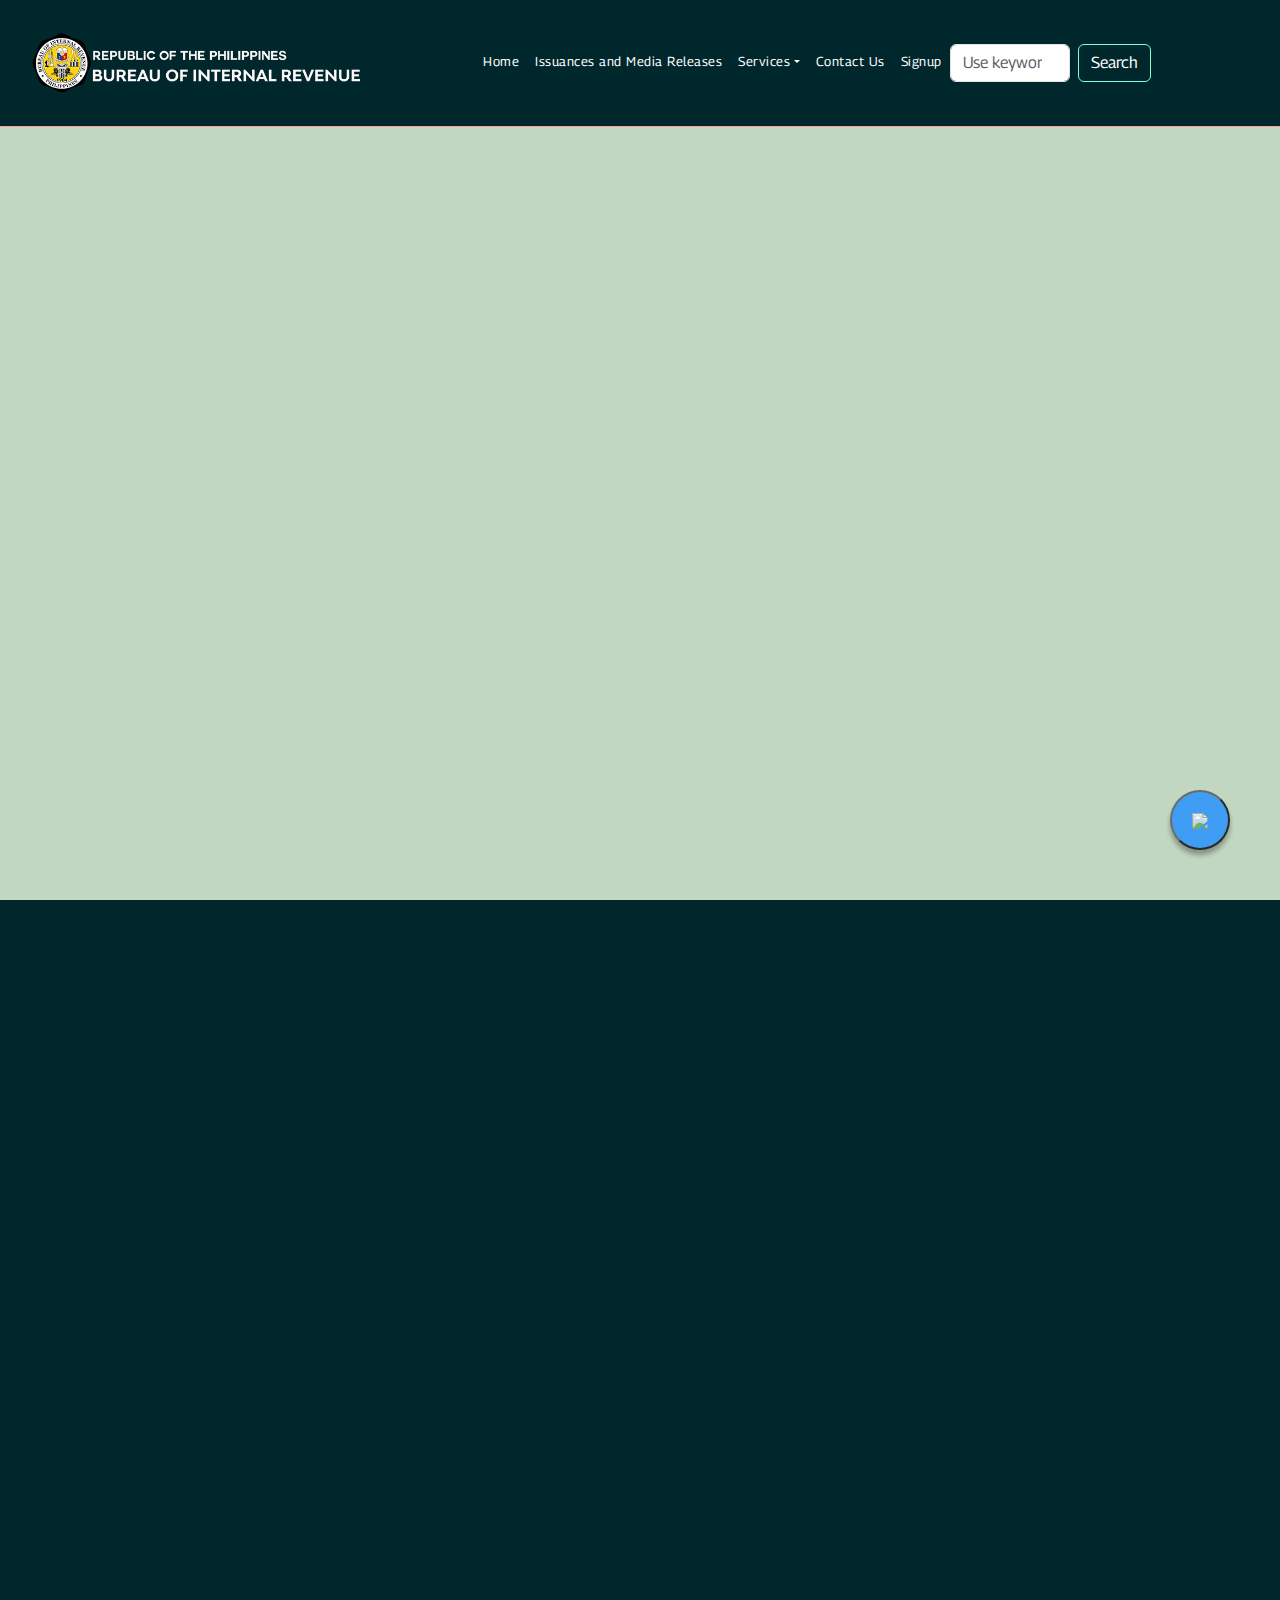
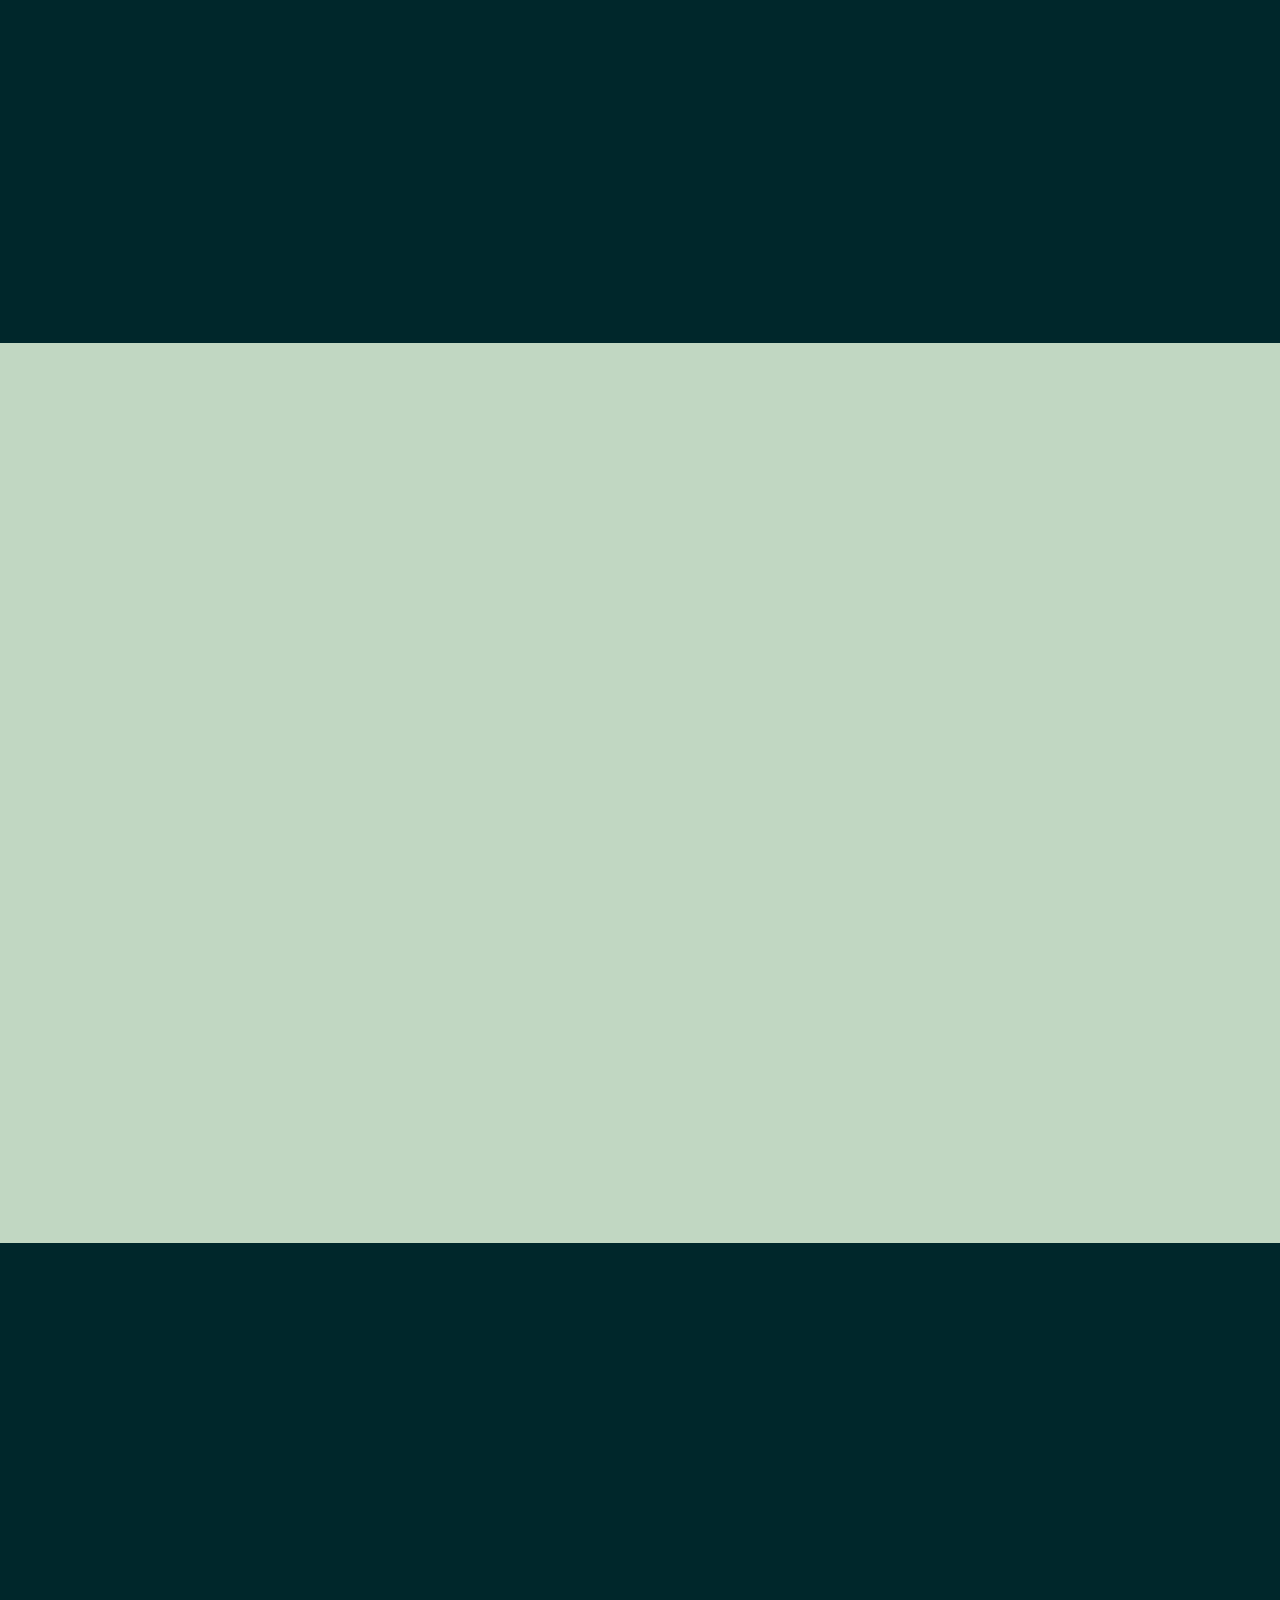
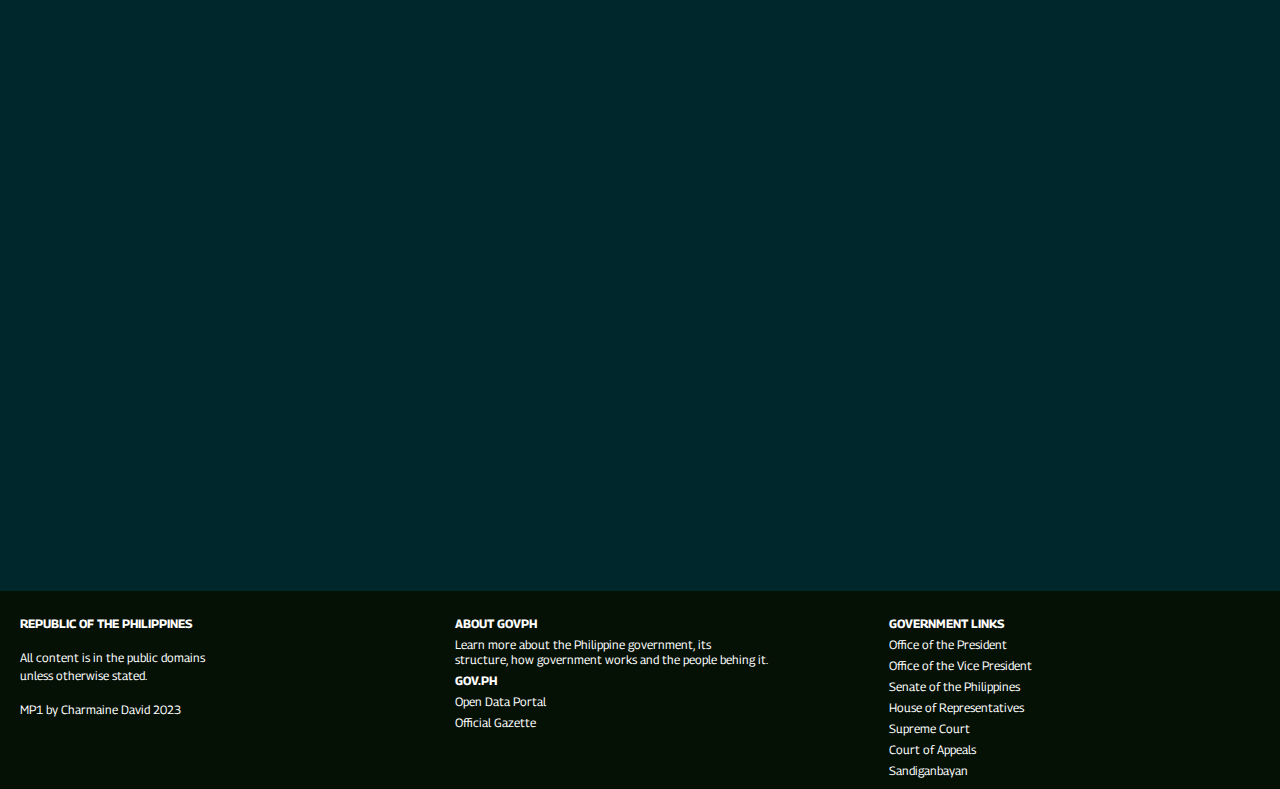
==== index.html @ b5adffce "Reupload of MP1" ====
<!DOCTYPE html>
<html lang="en">
<head>
    <meta charset="UTF-8" />
    <meta http-equiv="X-UA-Compatible" content="IE=edge" />
    <meta name="viewport" content="width=device-width, initial-scale=1.0" />
    <link
      rel="stylesheet"
      href="https://cdn.jsdelivr.net/npm/bootstrap@5.2.0/dist/css/bootstrap.min.css"
    />
    <script src="https://ajax.googleapis.com/ajax/libs/jquery/3.6.0/jquery.min.js"></script>
    <script src="https://cdn.jsdelivr.net/npm/bootstrap@5.0.2/dist/js/bootstrap.bundle.min.js"></script>
    
    <link
      rel="stylesheet"
      href="https://fonts.googleapis.com/css?family=Montserrat"
    />
    <link href="img/BIR favicon.ico" rel="shortcut icon" type="image/vnd.microsoft.icon"/>
    <link rel="stylesheet" href="https://unpkg.com/aos@next/dist/aos.css" />
    <link rel="stylesheet" href="css/index.css">
    <title>Home - Bureau of Internal Revenue</title>
  </head>
<body>


    <header>
      <nav class="navbar navbar-expand-lg">
        <div class="container-fluid">
          <a class="navbar-brand" href="#">
            <img src="img/BIR FULL LOGO WITH NAME AND ROP white font smaller.png"  style="max-width: auto; max-height:auto; height: 60px; margin-top: 0; margin-left: 0px; text-align: left;" />
          </a>
        <button
          class="navbar-toggler"
          type="button"
          data-bs-toggle="collapse"
          data-bs-target="#navbarSupportedContent"
          aria-controls="navbarSupportedContent"
          aria-expanded="false"
          aria-label="Toggle navigation"
        >
          <span class="navbar-toggler-icon"></span>
        </button>
        <div class="collapse navbar-collapse" id="navbarSupportedContent">
          <ul class="navbar-nav me-auto mb-0 mb-lg-0" id="mainNav">
            <li class="nav-item"><a class="nav-link" aria-currnet="page" href="#home">Home</a></li>
            <li class="nav-item"><a class="nav-link" aria-current="page" href="#issuances">Issuances and Media Releases</a></li>
            <li class="nav-item dropdown">
              <a 
                class="nav-link dropdown-toggle" 
                id="navbarDropdown" 
                role="button" 
                aria-current="page"
                data-bs-toggle="dropdown"
                aria-expanded="false" 
                href="#services"
                >
                Services</a>
                <ul class="dropdown-menu" aria-labelledby="navbarDropdown" >
                  <li><a class="dropdown-item" href="#services" target="_blank" style="color:#00272b !important">Services offered</a></li>
                  <li><a class="dropdown-item" href="html/taxcalculator.html" target="_blank" style="color:#00272b !important">Tax Calculator</a></li>
                                   
                 
              </ul>
            </li>
            <li class="nav-item"><a class="nav-link" aria-current="page" href="#contact">Contact Us</a></li>
            <li class="nav-item"><a class="nav-link" aria-current="page" href="html/signupform.html" target="_blank">Signup</a></li>
            <form class="d-flex">
              <input
                class="form-control me-2"
                type="search"
                placeholder="Use keywords"
                aria-label="Search"
              />
              <button class="btn btn-outline-default" type="submit">
                Search
              </button>
            </form>
          </ul>
        </div>
      </div>
      </nav>
    </header>
    <section id="home">
      <div class="container reveal">
        <h1>News and Advisories:</h1>
        <h1>What's the latest on BIR? &#8595;</h1>
        <div>
            <div class="row">
              <div class="col-lg"></div>
              <div class="col-lg-75" style="text-align:center">
                <div
                id="carouselExampleCaptions"
                class="carousel slide"
                data-bs-ride="carousel"
                data-bs-interval="5000"
                >
            <div class="carousel-indicators">
                <button
                type="button"
                data-bs-target="#carouselExampleCaptions"
                data-bs-slide-to="0"
                class="active"
                aria-current="true"
                aria-label="Slide 1"
                ></button>
                <button
                type="button"
                data-bs-target="#carouselExampleCaptions"
                data-bs-slide-to="1"
                aria-label="Slide 2"
                ></button>
                <button
                type="button"
                data-bs-target="#carouselExampleCaptions"
                data-bs-slide-to="2"
                aria-label="Slide 3"
                ></button>
            </div>
            <div class="carousel-inner">
                <div class="carousel-item active">
                <img src="img/ETA-14Jun2023.png" class="d-block w-100 img-fluid" alt="..." />
                <div class="carousel-caption d-none d-md-block">
                    <h5></h5>
                    <p></p>
                </div>
                </div>
                <div class="carousel-item">
                <img src="img/Revie - Slider-002.2022.png" class="d-block w-100 img-fluid" alt="..." />
                <div class="carousel-caption d-none d-md-block">
                    <h5></h5>
                    <p></p>
                </div>
                </div>
                <div class="carousel-item">
                  <img src="img/NewYearMessage.jpg" class="d-block w-100 img-fluid" alt="..." />
                  <div class="carousel-caption d-none d-md-block">
                      <h5></h5>
                      <p style="background-color: rgb(0,0,0); color: white; margin-bottom:0; opacity: 75%;">Delivery of New Year message by Commissioner Romeo D. Lumagui, Jr. on January 3, 2023</p>
                  </div>
                </div>
            </div>
            <button
                class="carousel-control-prev"
                type="button"
                data-bs-target="#carouselExampleCaptions"
                data-bs-slide="prev"
            >
                <span class="carousel-control-prev-icon" aria-hidden="true"></span>
                <span class="visually-hidden">Previous</span>
            </button>
            <button
                class="carousel-control-next"
                type="button"
                data-bs-target="#carouselExampleCaptions"
                data-bs-slide="next"
            >
                <span class="carousel-control-next-icon" aria-hidden="true"></span>
                <span class="visually-hidden">Next</span>
            </button>
            </div>
            
      </div>
    </section>
    <section id="issuances">
      <div class="container reveal">
        <h2 class="birMedia">BIR MEDIA RELEASES</h2>
        <div class="text-container">
          <div class="text-box">
            <img src="img/5year.RD14.RD113A.jpg" width="auto" alt="BIR5years" class="center"/>
            <h3>BIR rescinds 5-year validity period on receipts/invoices</h3>
            <p>
              Effective July 16, 2022, official receipts and invoices have no more validity period and therefore may still be issued until fully exhausted.
            </p>
            <p>
              Though the recenlty issued Revenue Regulations (RR) No. 6-2022, the Bureau of Internal Revenue (BIR) has removed the five-year validity period on all printed and system-generated receipts/invoices. This is in line with Republick Act (RA) No. 11032 also knows as "Ease of Doing Business and Efficient Government Services Delivery Act of 2018" and as part of the Bureau's continuous efforts in revisiting its policies and business processes to improve, streamline and reduce financial burden on the part of taxpayers.
            </p>
            <p>
              Based on the regulations, the previously required phrases “This invoice/receipt shall be valid for five (5) years from the date of the Permit to Use” and “Valid Until” at the bottom portion of the system-generated receipts/invoices shall be omitted.
            </p>
            <img src="img/orus_logo.png" width="auto" alt="BIROrus" class="center"/>
            <h3>BIR launches Online Registration and Update System (ORUS)</h3>
            <p>
              The Bureau of Internal Revenue (BIR) launched its Online Registration and Update System (ORUS) on December 12, 2022. 
            </p>
            <p>
              ORUS is a web-based system that will give taxpayers a convenient and alternative facility for end-to-end processing of their registration with the BIR. ORUS can be accessed through the BIR website (www.bir.gov.ph) or directly through https://orus.bir.gov.ph/home.
            </p>
          </div>
        </div>
      </div>

      

    </section>
  
    <section id="services">
      <div class="container reveal">
        <h2 style="color:#00272b !important">Services</h2>
        <img src="img/bir_banner.jpeg" width="auto" alt="BIRBanner" class="banner"/>
        <div class="text-container">
          <div class="text-box mt-4">

            <a href="https://www.bir.gov.ph/index.php/eservices.html" target="_blank">
             <img 
                    src="img/eServicesNewLogo.png" 
                    class="card-img-top" 
                    alt="eServices"
                   
                />
            </a>
            <h3>Use BIR eServices</h3>
            

            <p>
              Online Filing of Returns and Payments
            </p>
          </div>
          <div class="text-box">
            <a href="https://elearning.bir.gov.ph/login/index.php" target="_blank">
              <img 
                      src="img/eLearningNewLogo.png" 
                      class="card-img-top" 
                      alt="education"                           
                  />
            </a>
            <h3>Learn About Taxes</h3>
            <p>
              It's learning taxes and revenue regulations made fun!
            </p>
          </div>
          <div class="text-box mt-4">
            <a href="https://www.bir.gov.ph/index.php/revenue-issuances.html" target="_blank">  
              <img 
                        src="img/eResources.png" 
                        class="card-img-top" 
                        alt="Experience"
                    />
            </a>
              <h3>Online Resources</h3>
            <p>
              Tax calendar, new memoranda and circulars, and more!
            </p>
          </div>
        </div>
      </div>
      
    </section>
  
    <section id="contact">
      <div class="container reveal">
        <h2>Contact Us</h2>
        <img src="img/Enforcement.RD41.jpg" width="auto" alt="BIRHeadOffice" class="banner2"/>
        <div class="text-container">
          <div class="text-box">
            <h3>BIR National Office</h3>
            <p>Taxpayers with tax queries and concerns may call the Customer Assistance Division (formerly BIR Contact Center) at Hotline No. 8538-3200 or send  an email to contact_us@bir.gov.ph</p>
            <p>BIR National Office Bldg., BIR Road, Diliman, Quezon City, Philippines</p>
            <p>National Office Trunkline: 8981-7000 ; 8929-7676</p>
            
          </div>
          <div class="text-box">
            <h3>Client Support Service</h3>
            <p>CSS directs the year-round customer assistance service program including nationwide tax campaigns in the National, Regional and District Offices. Revie is here to assist you!</p>
            <p>Office Address: Room 611 6th Floor National Office Bldg. Diliman, Q.C.</p>
            <p>CSS Trunkline: 8921-4324 loc. 7242</p> 
            <div class="row">
              <div class="text-center">
                <p>Follow us!</p>
                <a href="https://www.facebook.com/birgovph" target="_blank"
                  ><img src="img/fb logo.png" style="width: 30px"
                /></a>
                <a href="https://twitter.com/birgovph" target="_blank"
                  ><img src="img/twitter.png" style="width: 30px"
                /></a>
                <a href="https://www.youtube.com/+birgovphl" target="_blank"
                  ><img src="img/youtube.png" style="width: 30px"
                /></a>
              </div>
            </div>          
          </div>
        </div>
      </div>
    </section>

    <div>
      
      <button class="chat-btn"> 
          <i class="material-icons"><img src="img/revie-v2.gif" style="width: 100%"/></i>
      </button>

      <div class="chat-popup">
          <div class="badge">
            
          </div>
          <div class="chat-area">
           <div class="income-msg">
               <img src="img/revie-v2.gif" style="width:10%"; class="avatar" alt="">
               <span class="msg"> Hi, How can I help you?</span>
           </div>   
          </div>

          <div class="input-area">
              <input type="text" id="out-msg" name="out-msg" placeholder="Write your message here">
              <button id="emoji-btn"> &#127773;</button>
              <button class="submit"> <i class="material-icons"> send</i></button>
          </div>
      </div>
    </div>

  <script src="https://cdn.jsdelivr.net/npm/@joeattardi/emoji-button@3.1.1/dist/index.min.js"></script>

  <script src="index.js"></script>
</body>
<footer>
    <div class="row mt-5 ms-5; " style="background-color: #061106;">
        
       
        <div
          class="col-lg-4 text-left mt-4"
          style="color: white; font-size: 75%"
        >
          <p><strong>REPUBLIC OF THE PHILIPPINES</strong></p>
          <p>All content is in the public domains<br>unless otherwise stated.</p>
          <p>MP1 by Charmaine David 2023</p>
          
        </div>
        
          <div
            class="col-lg-4 text-left"
            style="color: white; font-size: 75%"
          >
          <div class="govPh">
            <p><strong>ABOUT GOVPH</strong></p>
            <p>Learn more about the Philippine government, its<br><br><br>structure, how government works and the people behing it.</p>
            <p><strong>GOV.PH</strong></p>
            <p>Open Data Portal</p>
            <p>Official Gazette</p>
          </div>
        </div>
        
          <div
            class="col-lg-4 text-left"
            style="color: white; font-size: 75%"
          >
          <div class="govtLinks">
            <p><strong>GOVERNMENT LINKS</strong></p>
            <a href="https://president.gov.ph/" target="_blank"><p>Office of the President</p></a>
            <a href="https://ovp.gov.ph/ " target="_blank"><p>Office of the Vice President</p></a>
            <a href="http://legacy.senate.gov.ph/" target="_blank"><p>Senate of the Philippines</p></a>
            <a href="https://www.congress.gov.ph/" target="_blank"><p>House of Representatives</p></a>
            <a href="https://sc.judiciary.gov.ph/" target="_blank"><p>Supreme Court</p></a>
            <a href="https://ca2.judiciary.gov.ph/caws-war/" target="_blank"><p>Court of Appeals</p></a>
            <a href="https://sb.judiciary.gov.ph/" target="_blank"><p>Sandiganbayan</p></a>
          </div>
        </div>

      </div>

      
</footer>

</html>
---- css/index.css ----
@import url('https://fonts.googleapis.com/css2?family=Fira+Sans+Condensed&family=Georama:wght@400;500&family=Oxygen&family=Rajdhani:wght@500&display=swap');

* {
  margin: 0;
  padding: 0;
  box-sizing: border-box;
  font-family: 'Georama', sans-serif;
  scroll-behavior: smooth;
  color: white !important;
  
}

a {
  text-decoration: none;
  color: white;
}

header {
  position: fixed;
  top: 0;
  left: 0;
  width: 100%;
  z-index: 1000;
  background: #00272B;
  padding: 20px;
  text-align: center;
  border-bottom: 1px solid #f89e9e;
  color: white !important;
  font-size: small !important;
}

header nav a {
  padding: 0px;
  font-size: 1rem;
  color: #c1d7c2;
  border-radius: 5px;
  letter-spacing: 0.5px;
}

header nav a:hover,
header nav a.active {
  background: #c1d7c2;
  color: white;
  transition: 0.5s ease-out;
  letter-spacing: 2px;
}

.nav-item {
  color: white;
}

body {
  background: #00272B;
  color: white;
}

section {
  min-height: 100vh;
  display: flex;
  justify-content: center;
  align-items: center;
  font-size: small !important;
}

section:nth-child(1) {
  color: #c1d7c2;
}

section:nth-child(2) {
  color: #00272B;
  background: #c1d7c2;
}

section:nth-child(3) {
  color: #c1d7c2;
}

section:nth-child(4) {
  color: #172121;
  background: #c1d7c2;
  text-align: center;
}

section:nth-child(5) {
  color: #c1d7c2;
}

section .container {
  margin: auto;
}

section h1 {
  font-size: 2rem;
  margin: 20px;
  color:#00272B !important;
}

section h2 {
  font-size: 2rem;
  text-align: center;
  text-transform: uppercase;
}

section .text-container {
  display: flex;
}

section .text-container .text-box {
  margin: 20px;
  padding: 20px;
  background: #c1d7c2;
}

section .text-container .text-box p {
  color:#00272B !important;
}

section .text-container .text-box h3 {
  font-size: 30px;
  text-align: center;
  text-transform: uppercase;
  margin-bottom: 10px;
  color:#00272B !important;
}

@media (max-width: 900px) {
  section h1 {
    font-size: 2rem;
    text-align: center;
  }
  section .text-container {
    flex-direction: column;
  }
}

.birMedia {
  margin-top: 50px;
}

.center {
  display: flex;
  margin-left: auto;
  margin-right: auto;
  width: 75%;
}

.banner {
  display: flex;
  margin-left: auto;
  margin-right: auto;
  width: 70%;
}

.banner2 {
  display: flex;
  margin-left: auto;
  margin-right: auto;
  width: 60%;
}

.signupform {
  margin-top: 200px;
  color:#00272B !important;
}

.form {
  color:#00272B !important;
  text-align: center;
}

.card {
  background-color: #00272B;
}

.card-body2 {
  background-color: hsl(177, 49%, 33%);
}

label {
  color:#00272B !important;
}

input {
  font-size: xx-small;
}

option {
  color:#00272B !important;
}

.reveal {
  position: relative;
  transform: translateY(150px);
  opacity: 0;
  transition: 2s all ease;
}

.reveal.active {
  transform: translateY(0);
  opacity: 1;
}

footer {
    color: white;
    text-decoration: none;

}

footer a {
    color: white;
    text-decoration: none;
}

footer p {
  margin-left: 20px;
}

.govtLinks {
    margin: auto;
    margin-top: 30px;
    padding: auto;
    line-height: 5px;
}
.govPh {
    margin: auto;
    margin-top: 30px;
    padding: auto;
    line-height: 5px;
}

p {
  color: #172121;
}

h1, h3, h4, h5 {
  color: #172121;
}

ul {
    margin:0;
    padding:0;
    list-style:none;
    position:relative;
    display:table;
    margin:0 auto;
}
 
li {
      display:table-cell;
      color: white;
}

a:hover{
          color: white;
        }
       

.active{
  color: black !important;
}

#mainNav {
  color: black !important;
}
      
 section {
  
  top: 10px;
  left: 50%;
  width: 50%;
 
  min-height: 100vh;
  width: 100%;
  background-color: transparent;
  
  background-position: 0 0;
  background-repeat: no-repeat;
 
  
  padding: 0;
}

.btn {
  border-color:aquamarine;
}

#navDropdown {
  color:#00272B;
}

.chat-btn{
  position: fixed;
  right:50px;
  bottom: 50px;
  background: dodgerblue;
  color: white;
  width:60px;
  height: 60px;
  border-radius: 50%;
  opacity: 0.8;
  transition: opacity 0.3s;
  box-shadow: 0 5px 5px rgba(0,0,0,0.4);
  
}

.chat-btn:hover, .submit:hover, #emoji-btn:hover{
  opacity: 1;
  background-image: url("img/revie-v2.gif");
}

.chat-popup {
  display: none;
  position: fixed;
  bottom:80px;
  right:120px;
  height: 400px;
  width: 300px;
  background-color: white;
  
  flex-direction: column;
  justify-content: space-between;
  padding: 0.75rem;
  box-shadow: 5px 5px 5px rgba(0,0,0,0.4);
  border-radius: 10px;
}

.show{
  display: flex;
}

.chat-area{
  height: 80%;
  overflow-y: auto;
  overflow-x: hidden;
}

.income-msg{
  display: flex;
  align-items: center;
}

.avatar{
  width:45px;
  height: 45px;
  border-radius: 50%;
  object-fit: cover;
}

.income-msg .msg{
  background-color: dodgerblue;
  color: white;
  padding:0.5rem;
  border-radius: 25px;
  margin-left: 1rem;
  box-shadow: 0 2px 5px rgba(0,0,0,0.4);
}

.badge{
  position: absolute;
  width: 30px;
  height: 30px;
  background-color: red;
  color:white;
  border-radius: 50%;
  display: flex;
  justify-content: center;
  align-items: center;
  top:-10px;
  right: -10px;
}

.input-area{
  position: relative;
  display: flex;
  justify-content: center;
}

input[type="text"]{
  width:69%;
  border: 1px solid #ccc;
  font-size: 1rem;
  border-radius: 5px;
  height: 2.2rem;
  color:#00272B;
}

input {
  color:#00272B;
}

#emoji-btn{
  position: right;
  font-size: 1.2rem;
  background: transparent;
  right: 40px;
  left: 5px;
  top:2px;
  opacity:0.5;
}

.submit{
  padding: 0.25rem 0.5rem;
  margin-left: 0.5rem;
  background-color: green;
  color:white;
  display: flex;
  justify-content: center;
  align-items: center;
  border-radius: 5px;
  opacity: 0.7;
}


.out-msg{
  display: flex;
  justify-content: flex-end;
  align-items: right;
  color:#00272B !important;
}
.my-msg{
  display: flex;
  justify-content: flex-end;
  margin: 0.75rem;
  padding: 0.5rem;
  background-color: #ddd;
  border-radius: 25px;
  box-shadow: 0 2px 5px rgba(0,0,0,0.4);
  word-break: break-all;
  color:#00272B;
}


@media (max-width:500px){

  .chat-popup{
      bottom: 120px;
      right:10%;
      width: 80vw;
  }
}

#form-text {
  text-align: center;
}

.popup {
  position: relative;
  display: inline-block;
  cursor: pointer;
}

.popup .popuptext {
  visibility: hidden;
  width: 160px;
  background-color: #555;
  color: #fff;
  text-align: center;
  border-radius: 6px;
  padding: 8px 0;
  position: absolute;
  z-index: 1;
  bottom: 125%;
  left: 50%;
  margin-left: -80px;
}

.popup .popuptext::after {
  content: "";
  position: absolute;
  top: 100%;
  left: 50%;
  margin-left: -5px;
  border-width: 5px;
  border-style: solid;
  border-color: #555 transparent transparent transparent;
}

.popup .show {
  visibility: visible;
  -webkit-animation: fadeIn 1s;
  animation: fadeIn 1s
}

@-webkit-keyframes fadeIn {
  from {opacity: 0;}
  to {opacity: 1;}
}

@keyframes fadeIn {
  from {opacity: 0;}
  to {opacity:1 ;}
}
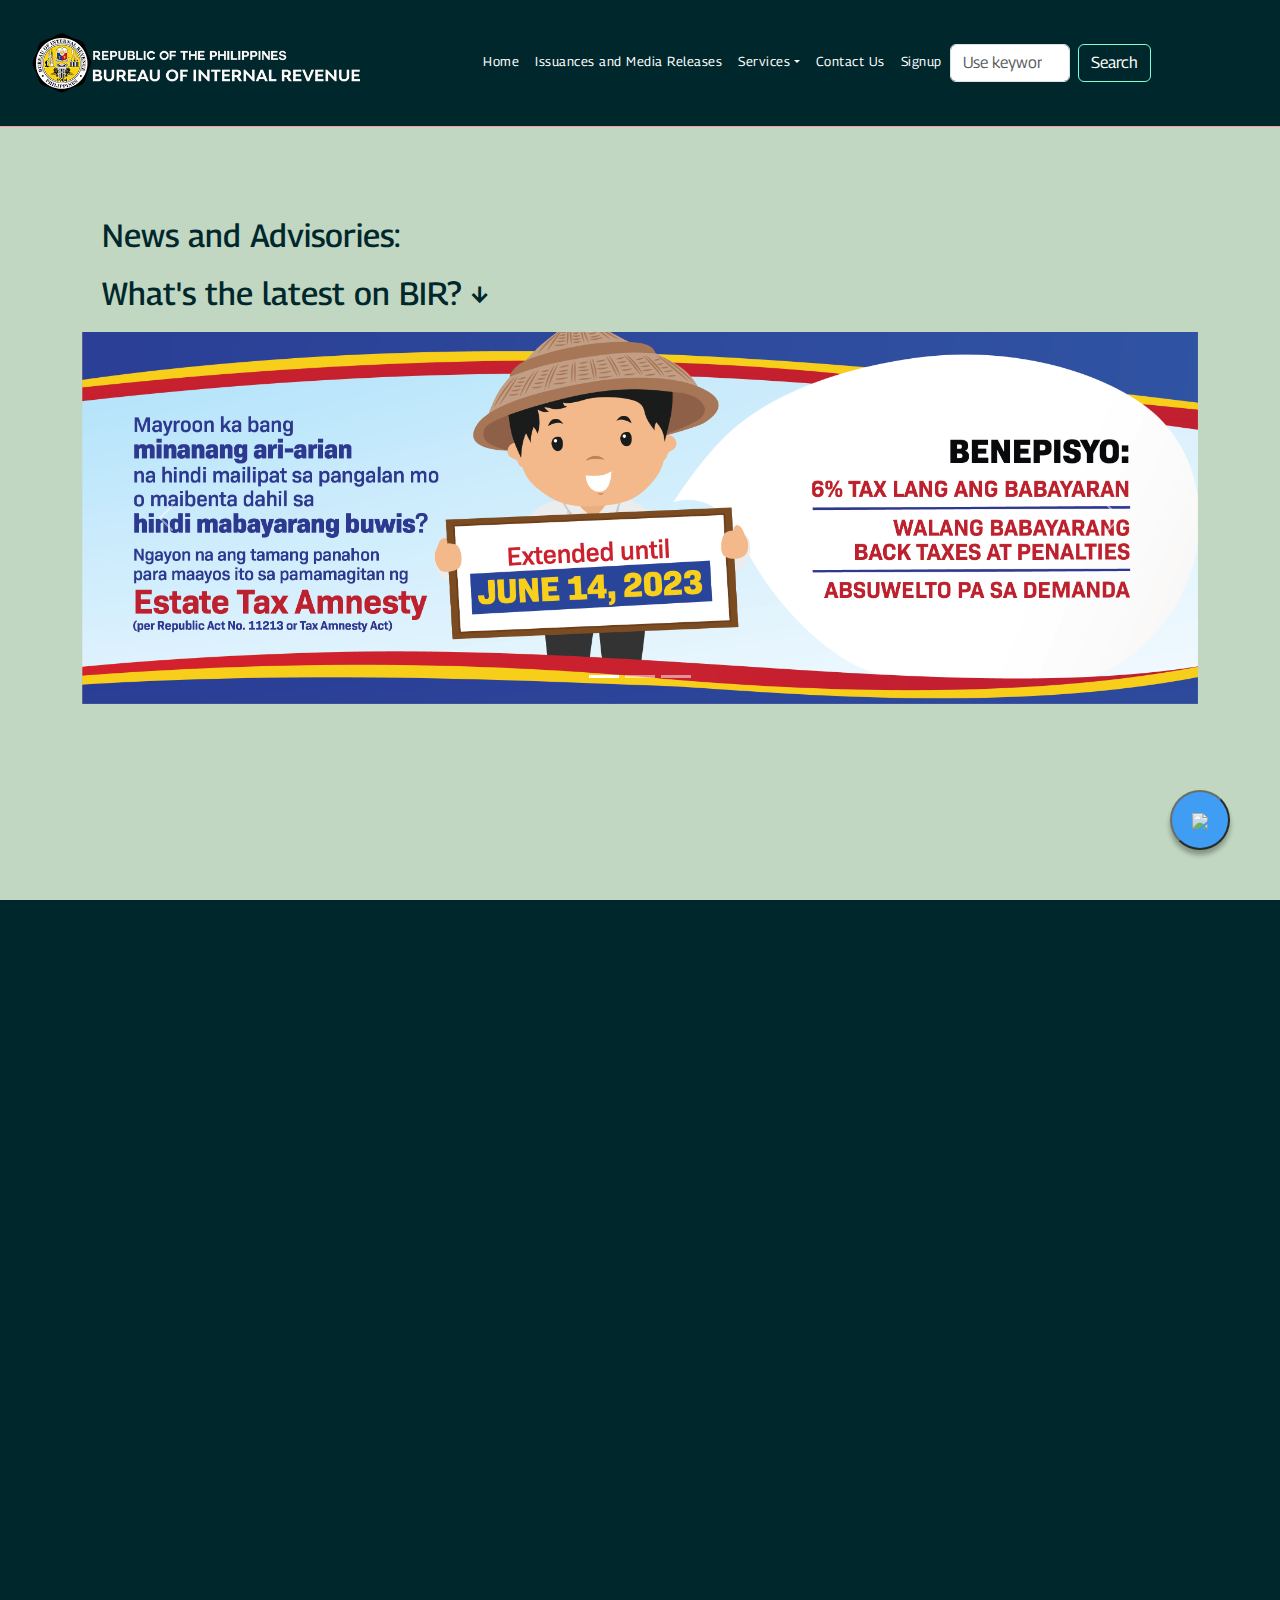
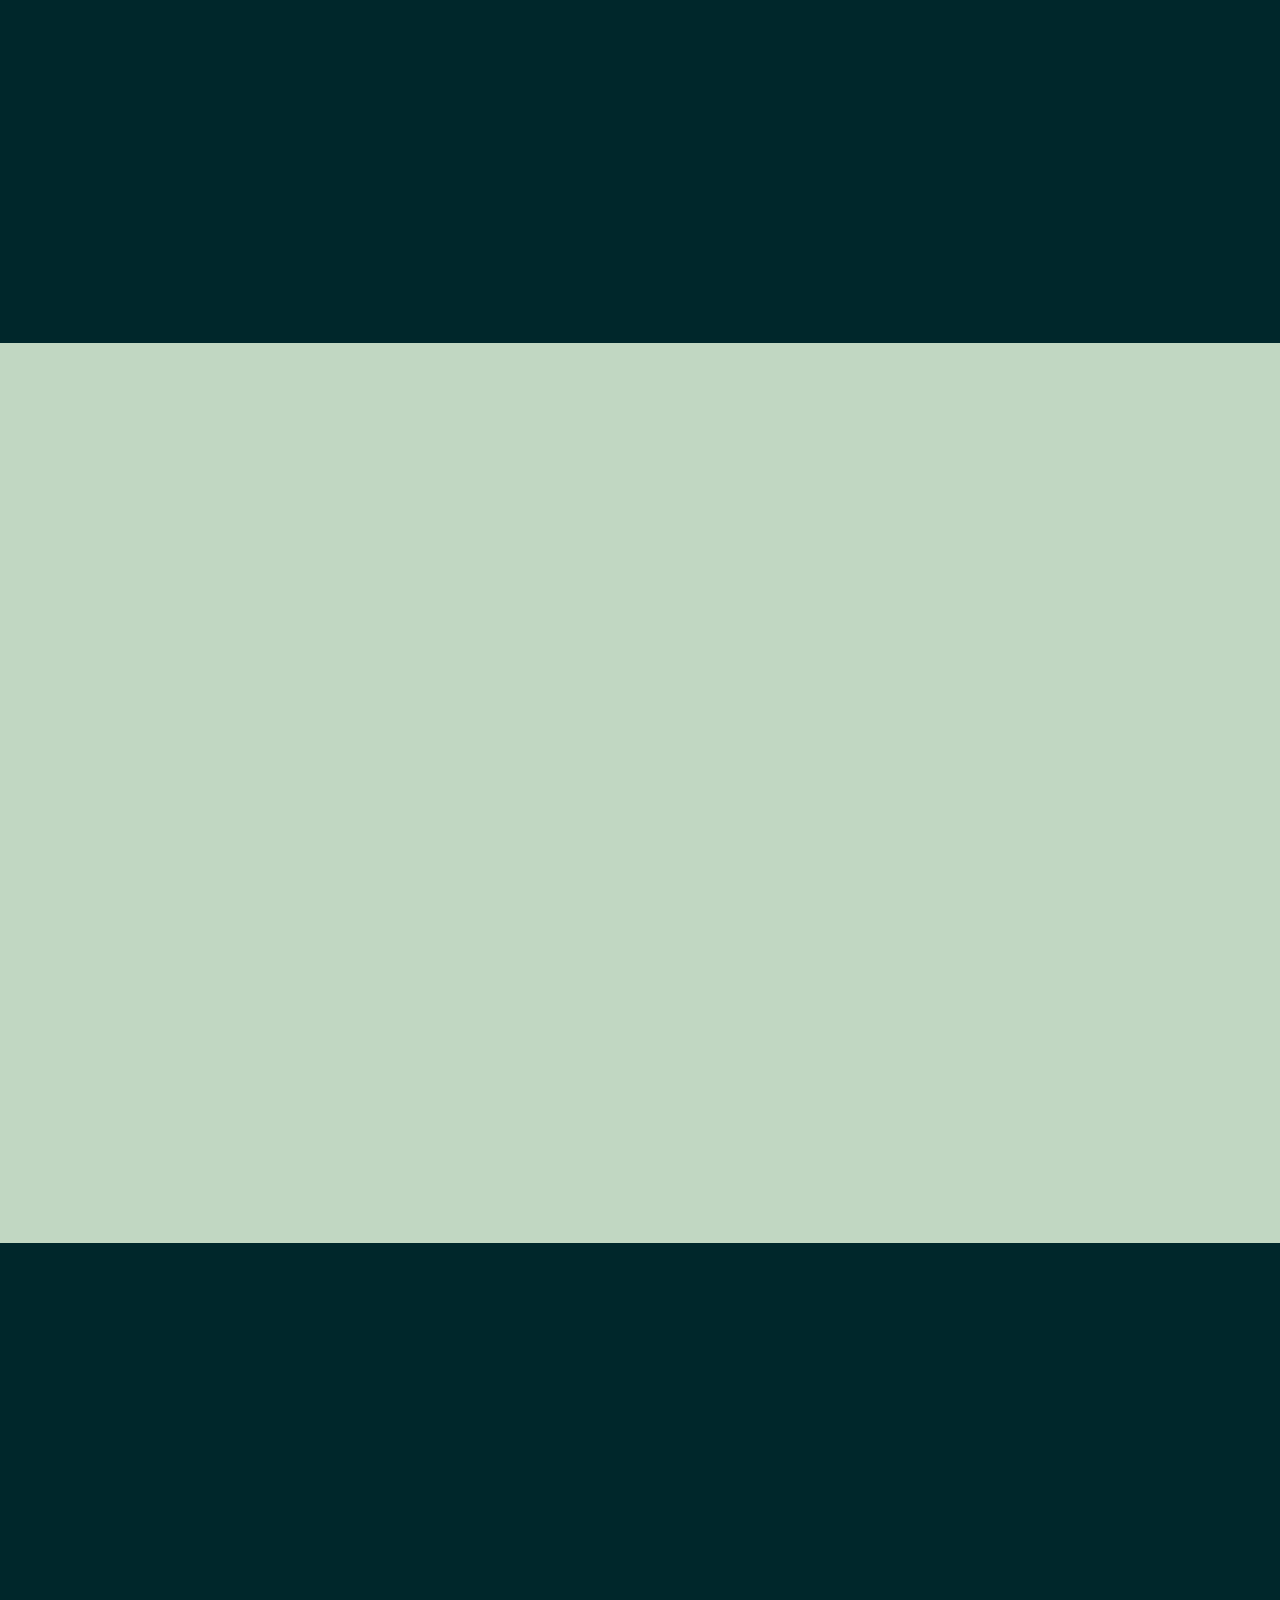
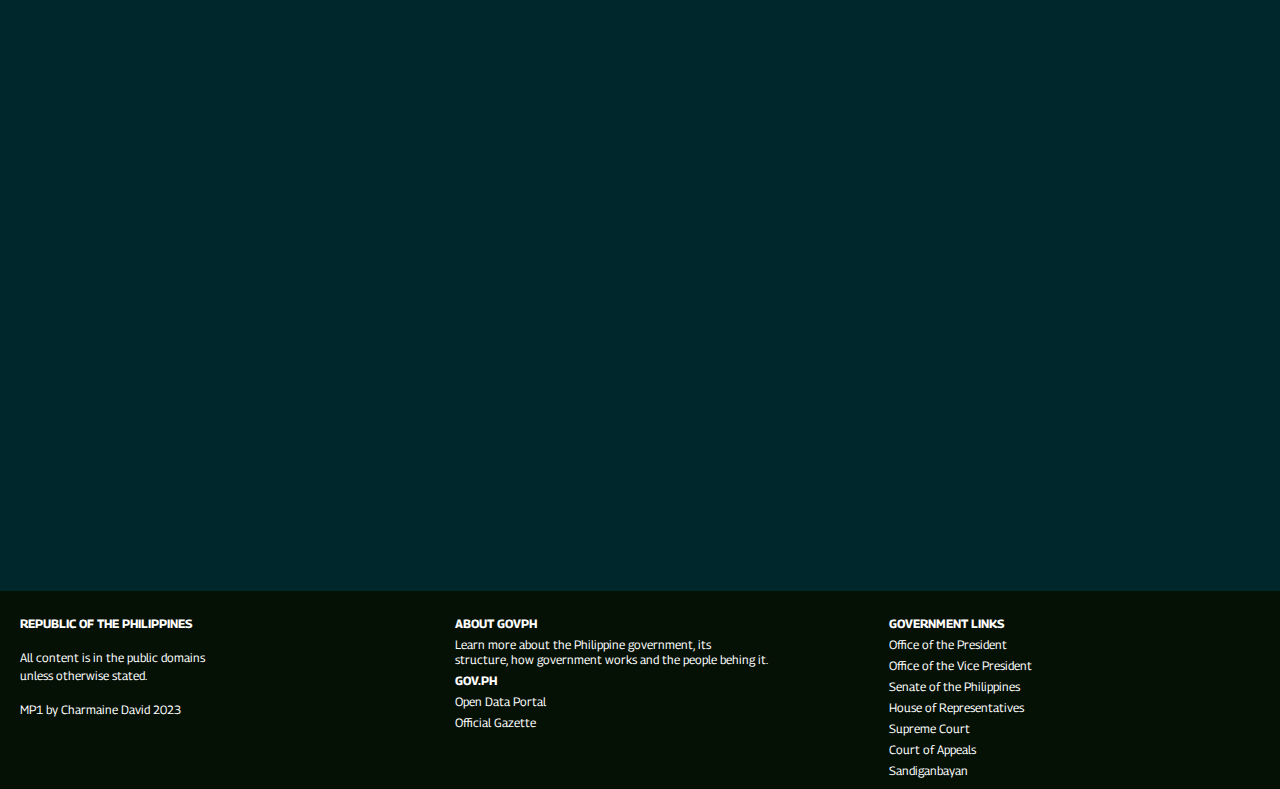
==== commit 4ea4c751: "Put files back outside the folders" ====
--- a/index.html
+++ b/index.html
@@ -1,24 +1,23 @@
 <!DOCTYPE html>
 <html lang="en">
 <head>
-    <meta charset="UTF-8" />
-    <meta http-equiv="X-UA-Compatible" content="IE=edge" />
-    <meta name="viewport" content="width=device-width, initial-scale=1.0" />
-    <link
-      rel="stylesheet"
-      href="https://cdn.jsdelivr.net/npm/bootstrap@5.2.0/dist/css/bootstrap.min.css"
-    />
-    <script src="https://ajax.googleapis.com/ajax/libs/jquery/3.6.0/jquery.min.js"></script>
-    <script src="https://cdn.jsdelivr.net/npm/bootstrap@5.0.2/dist/js/bootstrap.bundle.min.js"></script>
-    
-    <link
-      rel="stylesheet"
-      href="https://fonts.googleapis.com/css?family=Montserrat"
-    />
-    <link href="img/BIR favicon.ico" rel="shortcut icon" type="image/vnd.microsoft.icon"/>
-    <link rel="stylesheet" href="https://unpkg.com/aos@next/dist/aos.css" />
-    <link rel="stylesheet" href="css/index.css">
-    <title>Home - Bureau of Internal Revenue</title>
+  <meta charset="UTF-8" />
+  <meta http-equiv="X-UA-Compatible" content="IE=edge" />
+  <meta name="viewport" content="width=device-width, initial-scale=1.0" />
+  <link
+    rel="stylesheet"
+    href="https://cdn.jsdelivr.net/npm/bootstrap@5.2.0/dist/css/bootstrap.min.css"
+  />
+  <script src="https://ajax.googleapis.com/ajax/libs/jquery/3.6.0/jquery.min.js"></script>
+  <script src="https://cdn.jsdelivr.net/npm/bootstrap@5.0.2/dist/js/bootstrap.bundle.min.js"></script>
+  <link
+    rel="stylesheet"
+    href="https://fonts.googleapis.com/css?family=Montserrat"
+  />
+  <link href="BIR favicon.ico" rel="shortcut icon" type="image/vnd.microsoft.icon"/>
+  <link rel="stylesheet" href="https://unpkg.com/aos@next/dist/aos.css" />
+  <link rel="stylesheet" href="index.css">
+  <title>Home - Bureau of Internal Revenue</title>
   </head>
 <body>
 
@@ -57,13 +56,13 @@
                 Services</a>
                 <ul class="dropdown-menu" aria-labelledby="navbarDropdown" >
                   <li><a class="dropdown-item" href="#services" target="_blank" style="color:#00272b !important">Services offered</a></li>
-                  <li><a class="dropdown-item" href="html/taxcalculator.html" target="_blank" style="color:#00272b !important">Tax Calculator</a></li>
+                  <li><a class="dropdown-item" href="taxcalculator.html" target="_blank" style="color:#00272b !important">Tax Calculator</a></li>
                                    
                  
               </ul>
             </li>
             <li class="nav-item"><a class="nav-link" aria-current="page" href="#contact">Contact Us</a></li>
-            <li class="nav-item"><a class="nav-link" aria-current="page" href="html/signupform.html" target="_blank">Signup</a></li>
+            <li class="nav-item"><a class="nav-link" aria-current="page" href="signupform.html" target="_blank">Signup</a></li>
             <form class="d-flex">
               <input
                 class="form-control me-2"
--- a/index.css
+++ b/index.css
@@ -0,0 +1,492 @@
+@import url('https://fonts.googleapis.com/css2?family=Fira+Sans+Condensed&family=Georama:wght@400;500&family=Oxygen&family=Rajdhani:wght@500&display=swap');
+
+* {
+  margin: 0;
+  padding: 0;
+  box-sizing: border-box;
+  font-family: 'Georama', sans-serif;
+  scroll-behavior: smooth;
+  color: white !important;
+  
+}
+
+a {
+  text-decoration: none;
+  color: white;
+}
+
+header {
+  position: fixed;
+  top: 0;
+  left: 0;
+  width: 100%;
+  z-index: 1000;
+  background: #00272B;
+  padding: 20px;
+  text-align: center;
+  border-bottom: 1px solid #f89e9e;
+  color: white !important;
+  font-size: small !important;
+}
+
+header nav a {
+  padding: 0px;
+  font-size: 1rem;
+  color: #c1d7c2;
+  border-radius: 5px;
+  letter-spacing: 0.5px;
+}
+
+header nav a:hover,
+header nav a.active {
+  background: #c1d7c2;
+  color: white;
+  transition: 0.5s ease-out;
+  letter-spacing: 2px;
+}
+
+.nav-item {
+  color: white;
+}
+
+body {
+  background: #00272B;
+  color: white;
+}
+
+section {
+  min-height: 100vh;
+  display: flex;
+  justify-content: center;
+  align-items: center;
+  font-size: small !important;
+}
+
+section:nth-child(1) {
+  color: #c1d7c2;
+}
+
+section:nth-child(2) {
+  color: #00272B;
+  background: #c1d7c2;
+}
+
+section:nth-child(3) {
+  color: #c1d7c2;
+}
+
+section:nth-child(4) {
+  color: #172121;
+  background: #c1d7c2;
+  text-align: center;
+}
+
+section:nth-child(5) {
+  color: #c1d7c2;
+}
+
+section .container {
+  margin: auto;
+}
+
+section h1 {
+  font-size: 2rem;
+  margin: 20px;
+  color:#00272B !important;
+}
+
+section h2 {
+  font-size: 2rem;
+  text-align: center;
+  text-transform: uppercase;
+}
+
+section .text-container {
+  display: flex;
+}
+
+section .text-container .text-box {
+  margin: 20px;
+  padding: 20px;
+  background: #c1d7c2;
+}
+
+section .text-container .text-box p {
+  color:#00272B !important;
+}
+
+section .text-container .text-box h3 {
+  font-size: 30px;
+  text-align: center;
+  text-transform: uppercase;
+  margin-bottom: 10px;
+  color:#00272B !important;
+}
+
+@media (max-width: 900px) {
+  section h1 {
+    font-size: 2rem;
+    text-align: center;
+  }
+  section .text-container {
+    flex-direction: column;
+  }
+}
+
+.birMedia {
+  margin-top: 50px;
+}
+
+.center {
+  display: flex;
+  margin-left: auto;
+  margin-right: auto;
+  width: 75%;
+}
+
+.banner {
+  display: flex;
+  margin-left: auto;
+  margin-right: auto;
+  width: 70%;
+}
+
+.banner2 {
+  display: flex;
+  margin-left: auto;
+  margin-right: auto;
+  width: 60%;
+}
+
+.signupform {
+  margin-top: 200px;
+  color:#00272B !important;
+}
+
+.form {
+  color:#00272B !important;
+  text-align: center;
+}
+
+.card {
+  background-color: #00272B;
+}
+
+.card-body2 {
+  background-color: hsl(177, 49%, 33%);
+}
+
+label {
+  color:#00272B !important;
+}
+
+input {
+  font-size: xx-small;
+}
+
+option {
+  color:#00272B !important;
+}
+
+.reveal {
+  position: relative;
+  transform: translateY(150px);
+  opacity: 0;
+  transition: 2s all ease;
+}
+
+.reveal.active {
+  transform: translateY(0);
+  opacity: 1;
+}
+
+footer {
+    color: white;
+    text-decoration: none;
+
+}
+
+footer a {
+    color: white;
+    text-decoration: none;
+}
+
+footer p {
+  margin-left: 20px;
+}
+
+.govtLinks {
+    margin: auto;
+    margin-top: 30px;
+    padding: auto;
+    line-height: 5px;
+}
+.govPh {
+    margin: auto;
+    margin-top: 30px;
+    padding: auto;
+    line-height: 5px;
+}
+
+p {
+  color: #172121;
+}
+
+h1, h3, h4, h5 {
+  color: #172121;
+}
+
+ul {
+    margin:0;
+    padding:0;
+    list-style:none;
+    position:relative;
+    display:table;
+    margin:0 auto;
+}
+ 
+li {
+      display:table-cell;
+      color: white;
+}
+
+a:hover{
+          color: white;
+        }
+       
+
+.active{
+  color: black !important;
+}
+
+#mainNav {
+  color: black !important;
+}
+      
+ section {
+  
+  top: 10px;
+  left: 50%;
+  width: 50%;
+ 
+  min-height: 100vh;
+  width: 100%;
+  background-color: transparent;
+  
+  background-position: 0 0;
+  background-repeat: no-repeat;
+ 
+  
+  padding: 0;
+}
+
+.btn {
+  border-color:aquamarine;
+}
+
+#navDropdown {
+  color:#00272B;
+}
+
+.chat-btn{
+  position: fixed;
+  right:50px;
+  bottom: 50px;
+  background: dodgerblue;
+  color: white;
+  width:60px;
+  height: 60px;
+  border-radius: 50%;
+  opacity: 0.8;
+  transition: opacity 0.3s;
+  box-shadow: 0 5px 5px rgba(0,0,0,0.4);
+  
+}
+
+.chat-btn:hover, .submit:hover, #emoji-btn:hover{
+  opacity: 1;
+  background-image: url("img/revie-v2.gif");
+}
+
+.chat-popup {
+  display: none;
+  position: fixed;
+  bottom:80px;
+  right:120px;
+  height: 400px;
+  width: 300px;
+  background-color: white;
+  
+  flex-direction: column;
+  justify-content: space-between;
+  padding: 0.75rem;
+  box-shadow: 5px 5px 5px rgba(0,0,0,0.4);
+  border-radius: 10px;
+}
+
+.show{
+  display: flex;
+}
+
+.chat-area{
+  height: 80%;
+  overflow-y: auto;
+  overflow-x: hidden;
+}
+
+.income-msg{
+  display: flex;
+  align-items: center;
+}
+
+.avatar{
+  width:45px;
+  height: 45px;
+  border-radius: 50%;
+  object-fit: cover;
+}
+
+.income-msg .msg{
+  background-color: dodgerblue;
+  color: white;
+  padding:0.5rem;
+  border-radius: 25px;
+  margin-left: 1rem;
+  box-shadow: 0 2px 5px rgba(0,0,0,0.4);
+}
+
+.badge{
+  position: absolute;
+  width: 30px;
+  height: 30px;
+  background-color: red;
+  color:white;
+  border-radius: 50%;
+  display: flex;
+  justify-content: center;
+  align-items: center;
+  top:-10px;
+  right: -10px;
+}
+
+.input-area{
+  position: relative;
+  display: flex;
+  justify-content: center;
+}
+
+input[type="text"]{
+  width:69%;
+  border: 1px solid #ccc;
+  font-size: 1rem;
+  border-radius: 5px;
+  height: 2.2rem;
+  color:#00272B;
+}
+
+input {
+  color:#00272B;
+}
+
+#emoji-btn{
+  position: right;
+  font-size: 1.2rem;
+  background: transparent;
+  right: 40px;
+  left: 5px;
+  top:2px;
+  opacity:0.5;
+}
+
+.submit{
+  padding: 0.25rem 0.5rem;
+  margin-left: 0.5rem;
+  background-color: green;
+  color:white;
+  display: flex;
+  justify-content: center;
+  align-items: center;
+  border-radius: 5px;
+  opacity: 0.7;
+}
+
+
+.out-msg{
+  display: flex;
+  justify-content: flex-end;
+  align-items: right;
+  color:#00272B !important;
+}
+.my-msg{
+  display: flex;
+  justify-content: flex-end;
+  margin: 0.75rem;
+  padding: 0.5rem;
+  background-color: #ddd;
+  border-radius: 25px;
+  box-shadow: 0 2px 5px rgba(0,0,0,0.4);
+  word-break: break-all;
+  color:#00272B;
+}
+
+
+@media (max-width:500px){
+
+  .chat-popup{
+      bottom: 120px;
+      right:10%;
+      width: 80vw;
+  }
+}
+
+#form-text {
+  text-align: center;
+}
+
+.popup {
+  position: relative;
+  display: inline-block;
+  cursor: pointer;
+}
+
+.popup .popuptext {
+  visibility: hidden;
+  width: 160px;
+  background-color: #555;
+  color: #fff;
+  text-align: center;
+  border-radius: 6px;
+  padding: 8px 0;
+  position: absolute;
+  z-index: 1;
+  bottom: 125%;
+  left: 50%;
+  margin-left: -80px;
+}
+
+.popup .popuptext::after {
+  content: "";
+  position: absolute;
+  top: 100%;
+  left: 50%;
+  margin-left: -5px;
+  border-width: 5px;
+  border-style: solid;
+  border-color: #555 transparent transparent transparent;
+}
+
+.popup .show {
+  visibility: visible;
+  -webkit-animation: fadeIn 1s;
+  animation: fadeIn 1s
+}
+
+@-webkit-keyframes fadeIn {
+  from {opacity: 0;}
+  to {opacity: 1;}
+}
+
+@keyframes fadeIn {
+  from {opacity: 0;}
+  to {opacity:1 ;}
+}